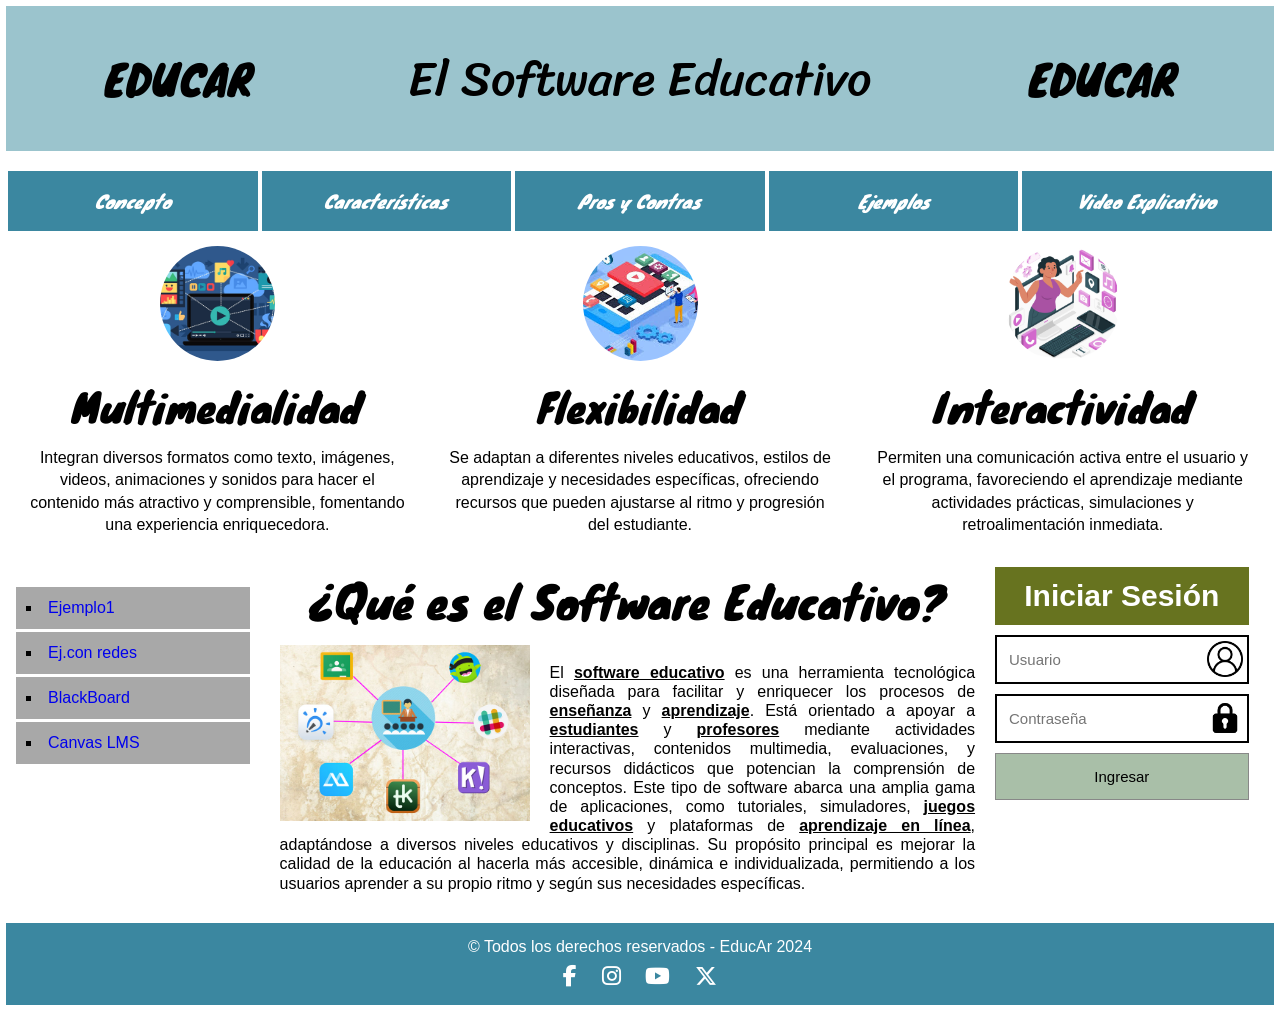
==== SoftwareEducativo.html @ 8300eaac "Add files via upload" ====
<!DOCTYPE html>
<html>
    <head>
        <meta charset="utf-8">
        <title>Software Educativo - EducAr</title>
        <link href="estilos.css" type="text/css" rel="stylesheet" media="">
        <link rel="preconnect" href="https://fonts.googleapis.com">
        <link rel="preconnect" href="https://fonts.gstatic.com" crossorigin>
        <link href="https://fonts.googleapis.com/css2?family=Kalnia+Glaze:wght@100..700&family=Knewave&display=swap" rel="stylesheet">
        <link href="https://fonts.googleapis.com/css2?family=Kalnia+Glaze:wght@100..700&family=Knewave&family=Sriracha&display=swap" rel="stylesheet">
        <link rel="stylesheet" href="https://cdnjs.cloudflare.com/ajax/libs/font-awesome/6.5.1/css/all.min.css">
    </head>

    <body>

        <!-- Inicia Cabezote -->
        <header>
            <h1>El Software Educativo</h1>
            <div id="logo1">EDUCAR</div>
            <div id="logo2">EDUCAR</div>
        </header>
        <!-- Cierra Cabezote -->

        <!-- Inicia barra de navegación -->
        <nav>
            <ul>
                <a href="https://concepto.de/software-educativo/" target="_blank"><li class="botones">Concepto</li></a>
                <a href="https://www.iseazy.com/es/glosario/software-educativo/" target="_blank"><li class="botones">Características</li></a>
                <a href="https://hlconsultores.mx/blog/informativos/ventajas-y-desventajas-del-software-educativo/" target="_blank"><li class="botones">Pros y Contras</li></a>
                <a href="https://es.wps.com/solucion-de-office/los-10-tipos-de-software-educativos-mas-utilizados-este/" target="_blank"><li class="botones">Ejemplos</li></a>
                <a href="https://www.youtube.com/watch?v=RBCoVVlR1gs" target="_blank"><li class="botones">Video Explicativo</li></a>
            </ul>
        </nav>
        <!-- Cierra barra de navegación -->

        <!-- Inicia parte superior -->
        <div id="top">
            <ul>
                <li>
                    <img src="multimedialidad.jpg" width="100">
                    <h1>Multimedialidad</h1>
                    <p>Integran diversos formatos como texto, imágenes, videos, animaciones y sonidos para hacer el contenido más atractivo y comprensible, fomentando una experiencia enriquecedora.</p>
                </li>

                <li>
                    <img src="flexibilidad.jpg" width="100">
                    <h1>Flexibilidad</h1>
                    <p>Se adaptan a diferentes niveles educativos, estilos de aprendizaje y necesidades específicas, ofreciendo recursos que pueden ajustarse al ritmo y progresión del estudiante.</p>
                </li>

                <li>
                    <img src="interactividad.jpg" width="100">
                    <h1>Interactividad</h1>
                    <p>Permiten una comunicación activa entre el usuario y el programa, favoreciendo el aprendizaje mediante actividades prácticas, simulaciones y retroalimentación inmediata.</p>
                </li>
            </ul>
        </div>
        <!-- Cierra parte superior -->

        <!-- Inicia sección principal -->
        <section>
            <aside id="izq">
                <ul>
                    <li><a href="https://clasesmz.in/GabrielA/PaginaWeb_SE/SoftwareEducativo.html?" target="_blank"><u>Ejemplo1</u></a></li>
                    <li><a href="https://clasesmz.in/CesarU/Parcial1/html/" target="_blank"><u>Ej.con redes</u></a></li>
                    <li><a href="https://help.blackboard.com/es-es" target="_blank"><u>BlackBoard</u></a></li>
                    <li><a href="https://www.instructure.com/canvas" target="_blank"><u>Canvas LMS</u></a></li>
                </ul>
            </aside>
            <article>
                <h1>¿Qué es el Software Educativo?</h1>
                <p>
                    <img src="SE_IMG1.jpg" width="250" alt="EducAr Software">
                </p>
                <br>
                <p>
                    El <u><b>software educativo</b></u> es una herramienta tecnológica diseñada para facilitar y enriquecer los procesos de <u><b>enseñanza</b></u> y <u><b>aprendizaje</b></u>. Está orientado a apoyar a <u><b>estudiantes</b></u> y <u><b>profesores</b></u> mediante actividades interactivas, contenidos multimedia, evaluaciones, y recursos didácticos que potencian la comprensión de conceptos. Este tipo de software abarca una amplia gama de aplicaciones, como tutoriales, simuladores, <u><b>juegos educativos</b></u> y plataformas de <u><b>aprendizaje en línea</b></u>, adaptándose a diversos niveles educativos y disciplinas. Su propósito principal es mejorar la calidad de la educación al hacerla más accesible, dinámica e individualizada, permitiendo a los usuarios aprender a su propio ritmo y según sus necesidades específicas. 
                </p>
            </article>
            <aside id="der">
                <h1>Iniciar Sesión</h1>
                <form>
                    <input type="text" placeholder="Usuario">
                    <input type="password" placeholder="Contraseña">
                    <input type="submit" value="Ingresar">
                </form>
            </aside>
         </section>
        <!-- Cierra sección principal -->

        <!-- Inicia Pie de Página -->
         <footer>
            <p>&copy; Todos los derechos reservados - EducAr 2024</p>
            <div class="redes">
                <a href="https://www.facebook.com" target="_blank" title="Facebook"><i class="fa-brands fa-facebook-f"></i></a>
                <a href="https://www.instagram.com" target="_blank" title="Instagram"><i class="fa-brands fa-instagram"></i></a>
                <a href="https://www.youtube.com" target="_blank" title="YouTube"><i class="fa-brands fa-youtube"></i></a>
                <a href="https://x.com" target="_blank" title="X"><i class="fa-brands fa-x-twitter"></i></a>
            </div>
         </footer>
        <!-- Cierra Pie de Página -->
    </body>
</html>
---- estilos.css ----
/* =====================================================
   Taller CSS - Software Educativo (EducAr)
   Universidad de Panamá - Tecnología Web I
   ===================================================== */

/* ---------- General ---------- */
body {
    margin: 0;
    padding: 6px;                      /* pequeño margen alrededor de la página */
    font-family: Arial, Helvetica, sans-serif;
    box-sizing: border-box;
}

/* Todos los títulos usan la fuente de Google Fonts "Knewave" */
h1 {
    font-family: 'Knewave', cursive;
    font-weight: 400;
}

/* ---------- 1. ENCABEZADO (con relleno) ---------- */
header {
    background-color: #9bc4cd;
    padding: 30px 20px;                /* RELLENO interno del encabezado */
    margin-bottom: 20px;               /* 2. SEPARACIÓN entre encabezado y menú */
    display: flex;                     /* coloca logo - título - logo en una fila */
    align-items: center;
    justify-content: space-around;
}
header h1 {
    order: 2;                          /* el título va en el centro */
    margin: 0;
    font-family: 'Sriracha', cursive;  /* 9. FORMATO de texto */
    font-size: 48px;
    font-weight: 400;
}
#logo1 { order: 1; }
#logo2 { order: 3; }
#logo1, #logo2 {
    font-family: 'Knewave', cursive;
    font-size: 42px;
}

/* ---------- 3 y 4. MENÚ DE OPCIONES ---------- */
nav ul {
    display: flex;                     /* botones en una sola fila */
    list-style: none;                  /* quita las viñetas */
    margin: 0;
    padding: 0;
}
nav a {
    flex: 1;                           /* los 5 botones ocupan el mismo ancho */
    text-decoration: none;             /* quita el subrayado del enlace */
    margin: 0 2px;                     /* 4. SEPARACIÓN entre botones */
}
.botones {
    background-color: #3b87a0;
    color: white;
    text-align: center;
    padding: 16px 10px;                /* 3. RELLENO del botón */
    font-family: 'Knewave', cursive;
    font-style: italic;
    font-size: 18px;
    transition: background-color 0.3s, transform 0.1s;
}
/* 5. Resalta la opción al pasar el mouse */
.botones:hover {
    background-color: #5fb0c9;
    cursor: pointer;
}
/* 6. Efecto al hacer clic */
.botones:active {
    background-color: #1f5568;
    transform: scale(0.96);
}

/* ---------- 7 y 8. SECCIÓN SUPERIOR EN 3 COLUMNAS ---------- */
#top ul {
    display: flex;                     /* 3 columnas */
    list-style: none;
    margin: 15px 0 0 0;
    padding: 0;
}
#top li {
    flex: 1;                           /* columnas de igual ancho */
    text-align: center;
    padding: 0 20px;
}
#top img {
    width: 115px;
    height: 115px;
    object-fit: cover;
    border-radius: 50%;                /* 8. IMAGEN EN CÍRCULO */
}
#top h1 {
    font-size: 40px;
    margin: 10px 0;
}
#top p {
    font-size: 16px;
    line-height: 1.4;
    margin: 0;
}

/* ---------- SECCIÓN PRINCIPAL (3 columnas: menú / contenido / login) ---------- */
section {
    display: flex;
    align-items: flex-start;
    margin-top: 30px;
}

/* ---------- 10 al 13. MENÚ LATERAL ---------- */
#izq {
    width: 20%;
    padding: 20px 10px;
    box-sizing: border-box;
}
#izq ul {
    list-style-type: square;           /* 11. Viñeta cuadrada */
    list-style-position: inside;
    margin: 0;
    padding: 0;
}
#izq li {
    background-color: #a8a8a8;
    padding: 12px 10px;                /* 12. RELLENO */
    margin-bottom: 3px;                /* 12. SEPARACIÓN entre opciones */
}
#izq a {
    text-decoration: none;             /* 13. Quita el subrayado del enlace */
}
#izq u {
    text-decoration: none;             /* ...y el de la etiqueta <u> que está dentro */
}

/* ---------- 14. CONTENIDO CENTRAL ---------- */
article {
    width: 58%;
    padding: 0 20px;
    box-sizing: border-box;
}
article h1 {
    text-align: center;
    font-size: 44px;
    margin: 0 0 10px 0;
}
article img {
    float: left;                       /* el texto rodea la imagen */
    margin: 0 20px 10px 0;
}
article p {
    text-align: justify;
    margin: 0;
    line-height: 1.2;
}

/* ---------- 15, 16 y 17. FORMULARIO DE INICIO DE SESIÓN ---------- */
#der {
    width: 20%;
    box-sizing: border-box;
}
/* 16. Estilo SUPERIOR del formulario (título) */
#der h1 {
    background-color: #67731f;
    color: white;
    text-align: center;
    font-family: Arial, Helvetica, sans-serif;
    font-weight: bold;
    font-size: 30px;
    margin: 0 0 10px 0;
    padding: 12px 0;
}
form input {
    display: block;
    width: 100%;
    box-sizing: border-box;
    margin-bottom: 10px;
    padding: 14px 50px 14px 12px;
    font-size: 15px;
}
input[type="text"],
input[type="password"] {
    border: 2px solid black;
    background-repeat: no-repeat;
    background-position: right 4px center;
    background-size: 36px;
}
input[type="text"]     { background-image: url('user_image.png'); }
input[type="password"] { background-image: url('password_image.png'); }

/* 15. Estilo al campo con el FOCO */
input[type="text"]:focus,
input[type="password"]:focus {
    outline: none;
    border-color: #3b87a0;
    background-color: #eaf5f8;
    box-shadow: 0 0 6px #3b87a0;
}
/* 17. Estilo INFERIOR del formulario (botón) */
input[type="submit"] {
    background-color: #a9bfa8;
    border: 1px solid #888;
    padding: 14px;
    cursor: pointer;
}
input[type="submit"]:hover {
    background-color: #8fae8e;
}

/* ---------- 18 y 19. PIE DE PÁGINA + REDES SOCIALES ---------- */
footer {
    background-color: #3b87a0;
    color: white;
    text-align: center;
    padding: 15px;
    margin-top: 30px;
}
footer p {
    margin: 0 0 8px 0;
}
.redes a {
    color: white;
    font-size: 22px;
    margin: 0 10px;
    text-decoration: none;
    transition: color 0.3s;
}
.redes a:hover {
    color: #ffd966;
}
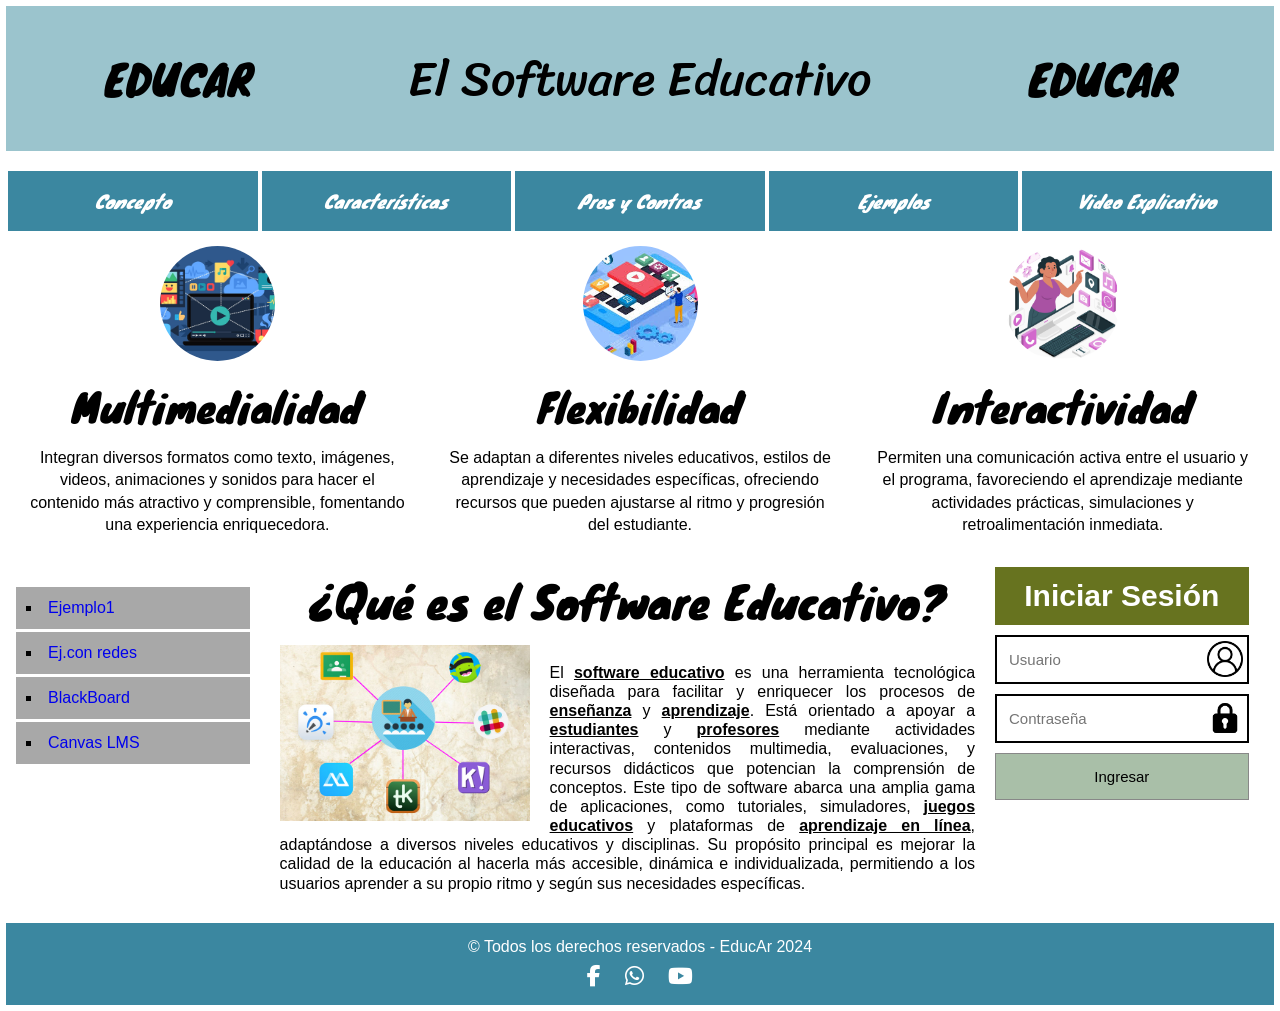
==== commit 6529d30b: "Add files via upload" ====
--- a/SoftwareEducativo.html
+++ b/SoftwareEducativo.html
@@ -92,10 +92,9 @@
          <footer>
             <p>&copy; Todos los derechos reservados - EducAr 2024</p>
             <div class="redes">
-                <a href="https://www.facebook.com" target="_blank" title="Facebook"><i class="fa-brands fa-facebook-f"></i></a>
-                <a href="https://www.instagram.com" target="_blank" title="Instagram"><i class="fa-brands fa-instagram"></i></a>
-                <a href="https://www.youtube.com" target="_blank" title="YouTube"><i class="fa-brands fa-youtube"></i></a>
-                <a href="https://x.com" target="_blank" title="X"><i class="fa-brands fa-x-twitter"></i></a>
+                <a href="https://www.facebook.com" target="_blank" class="facebook" title="Facebook"><i class="fa-brands fa-facebook-f"></i></a>
+                <a href="https://www.whatsapp.com/" target="_blank" class="whatsapp" title="WhatsApp"><i class="fa-brands fa-whatsapp"></i></a>
+                <a href="https://www.youtube.com" target="_blank" class="youtube" title="YouTube"><i class="fa-brands fa-youtube"></i></a>
             </div>
          </footer>
         <!-- Cierra Pie de Página -->
